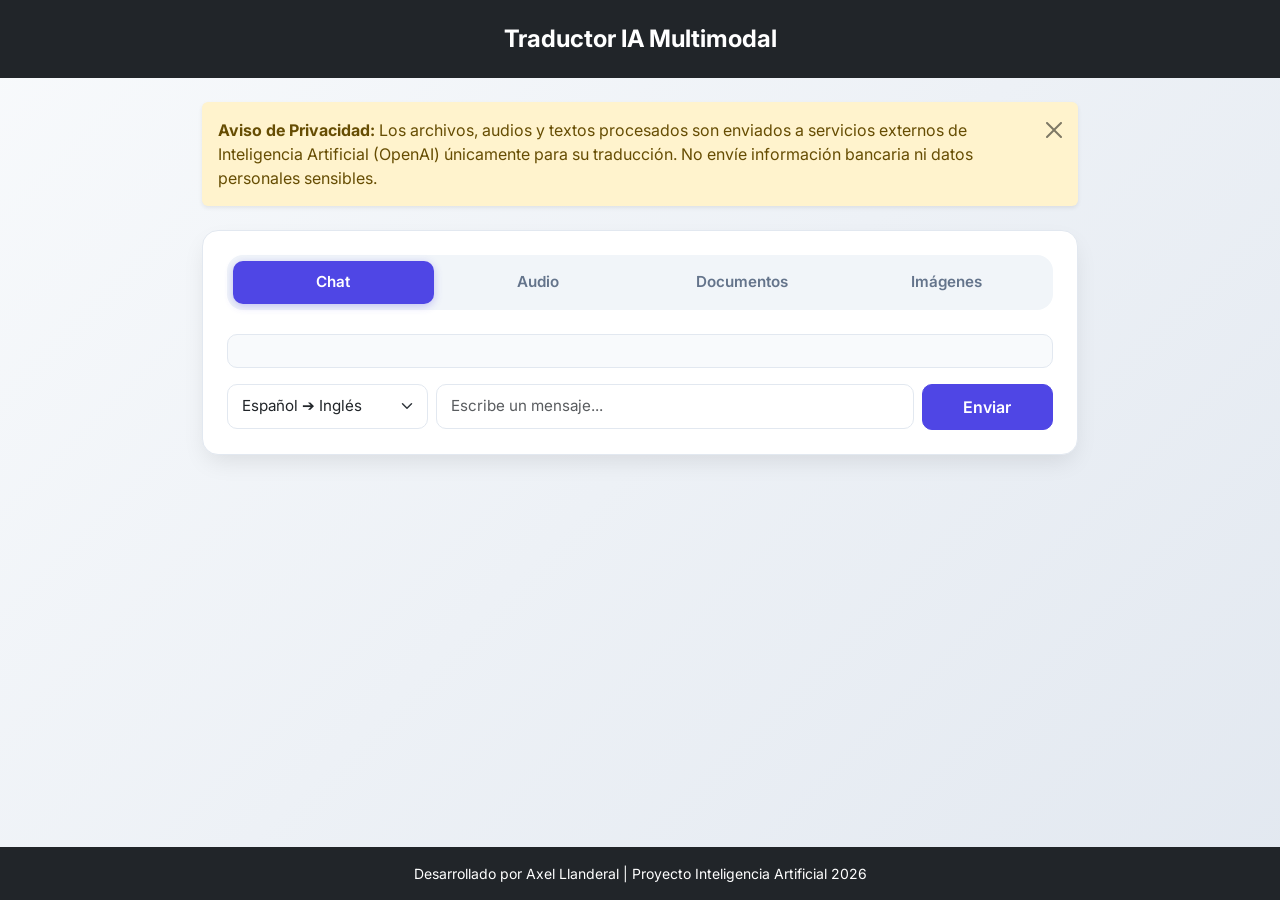
==== index.html @ 289b083f "Actualización de estilo V2" ====
<!DOCTYPE html>
<html lang="es">
<head>
    <meta charset="UTF-8">
    <meta name="viewport" content="width=device-width, initial-scale=1.0">
    <title>Traductor Multimodal IA</title>
    <!-- Fuente Inter desde Google Fonts -->
    <link rel="preconnect" href="https://fonts.googleapis.com">
    <link rel="preconnect" href="https://fonts.gstatic.com" crossorigin>
    <link href="https://fonts.googleapis.com/css2?family=Inter:wght@400;500;600;700&display=swap" rel="stylesheet">
    
    <link href="https://cdn.jsdelivr.net/npm/bootstrap@5.3.0/dist/css/bootstrap.min.css" rel="stylesheet">
    <link rel="stylesheet" href="assets/css/styles.css">
    <link rel="icon" href="data:,">
</head>
<body class="d-flex flex-column min-vh-100">

    <!-- Header / Navbar Principal -->
    <nav class="navbar navbar-dark bg-dark py-3">
        <div class="container justify-content-center">
            <span class="navbar-brand fw-bold fs-4 m-0">Traductor IA Multimodal</span>
        </div>
    </nav>

    <div class="container my-auto py-4 flex-grow-1">
        <!-- Banner de Privacidad -->
        <div class="alert alert-warning alert-dismissible fade show mb-4 border-0 shadow-sm" role="alert">
            <strong>Aviso de Privacidad:</strong> Los archivos, audios y textos procesados son enviados a servicios externos de Inteligencia Artificial (OpenAI) únicamente para su traducción. No envíe información bancaria ni datos personales sensibles.
            <button type="button" class="btn-close" data-bs-dismiss="alert" aria-label="Close"></button>
        </div>

        <!-- Tarjeta Principal Encapsuladora -->
        <div class="card p-3 p-md-4">
            <!-- Pestañas de Navegación -->
            <ul class="nav nav-pills nav-justified mb-4" id="mainTab" role="tablist">
                <li class="nav-item"><button class="nav-link active" id="chat-tab" data-bs-toggle="pill" data-bs-target="#chat-panel">Chat</button></li>
                <li class="nav-item"><button class="nav-link" id="audio-tab" data-bs-toggle="pill" data-bs-target="#audio-panel">Audio</button></li>
                <li class="nav-item"><button class="nav-link" id="doc-tab" data-bs-toggle="pill" data-bs-target="#doc-panel">Documentos</button></li>
                <li class="nav-item"><button class="nav-link" id="img-tab" data-bs-toggle="pill" data-bs-target="#img-panel">Imágenes</button></li>
            </ul>

            <div class="tab-content" id="mainTabContent">
                <!-- Módulo Chat -->
                <div class="tab-pane fade show active" id="chat-panel">
                    <div id="chat-history" class="mb-3"></div>
                    <form id="chat-form" class="row g-2">
                        <div class="col-12 col-md-3">
                            <select id="chat-direction" class="form-select">
                                <option value="es-en">Español ➔ Inglés</option>
                                <option value="en-es">Inglés ➔ Español</option>
                            </select>
                        </div>
                        <div class="col-12 col-md-7">
                            <input type="text" id="chat-input" class="form-control" placeholder="Escribe un mensaje...">
                        </div>
                        <div class="col-12 col-md-2">
                            <button type="submit" class="btn btn-primary w-100">Enviar</button>
                        </div>
                    </form>
                </div>

                <!-- Módulo Audio -->
                <div class="tab-pane fade" id="audio-panel">
                    <form id="audio-form">
                        <div class="mb-3">
                            <label for="audio-file" class="form-label fw-semibold">Subir archivo de audio (MP3, WAV, M4A - Máx 10MB)</label>
                            <input class="form-control" type="file" id="audio-file" accept=".mp3,.wav,.m4a">
                        </div>
                        <button type="submit" class="btn btn-primary">Traducir Audio</button>
                    </form>
                    <div id="audio-status" class="mt-3"></div>
                    <div id="audio-result" class="mt-3 d-none">
                        <h6 class="fw-bold">Transcripción Original:</h6>
                        <p id="audio-original" class="p-3 bg-light rounded border"></p>
                        <h6 class="fw-bold">Traducción:</h6>
                        <p id="audio-translated" class="p-3 bg-light fw-bold text-success rounded border"></p>
                        <audio id="audio-player" controls class="w-100 mt-2"></audio>
                    </div>
                </div>

                <!-- Módulo Documentos -->
                <div class="tab-pane fade" id="doc-panel">
                    <form id="doc-form">
                        <div class="mb-3">
                            <label for="doc-file" class="form-label fw-semibold">Subir documento (PDF, DOCX, TXT - Máx 10MB)</label>
                            <input class="form-control" type="file" id="doc-file" accept=".pdf,.docx,.txt">
                        </div>
                        <button type="submit" class="btn btn-primary">Traducir Documento</button>
                    </form>
                    <div id="doc-status" class="mt-3"></div>
                    <div id="doc-result" class="mt-3 d-none">
                        <h6 class="fw-bold">Traducción del Documento:</h6>
                        <div id="doc-translated-content" style="max-height: 400px; overflow-y: auto;"></div>
                    </div>
                </div>

                <!-- Módulo Imágenes -->
                <div class="tab-pane fade" id="img-panel">
                    <form id="img-form">
                        <div class="mb-3">
                            <label for="img-file" class="form-label fw-semibold">Subir imagen con texto (JPG, PNG - Máx 10MB)</label>
                            <input class="form-control" type="file" id="img-file" accept=".jpg,.jpeg,.png">
                        </div>
                        <button type="submit" class="btn btn-primary">Traducir Imagen</button>
                    </form>
                    <div id="img-status" class="mt-3"></div>
                    <div id="img-result" class="mt-3 d-none row g-3">
                        <div class="col-12 col-md-6">
                            <h6 class="fw-bold">Imagen Cargada:</h6>
                            <img id="img-preview" class="img-fluid rounded border shadow-sm" alt="Vista previa">
                        </div>
                        <div class="col-12 col-md-6">
                            <h6 class="fw-bold">Texto Traducido:</h6>
                            <div id="img-translated-text"></div>
                        </div>
                    </div>
                </div>
            </div>
        </div>
    </div>

    <!-- Footer -->
    <footer class="bg-dark text-white text-center py-3 mt-auto">
        <p class="mb-0 small">Desarrollado por Axel Llanderal | Proyecto Inteligencia Artificial 2026</p>
    </footer>

    <!-- Scripts -->
    <script src="https://cdn.jsdelivr.net/npm/bootstrap@5.3.0/dist/js/bootstrap.bundle.min.js"></script>
    <script src="assets/js/services/ApiService.js"></script>
    <script src="assets/js/components/ChatModule.js"></script>
    <script src="assets/js/components/AudioModule.js"></script>
    <script src="assets/js/components/DocumentModule.js"></script>
    <script src="assets/js/components/ImageModule.js"></script>
    <script src="assets/js/app.js"></script>
</body>
</html>
---- assets/css/styles.css ----
/* Variables Globales */
:root {
    --primary-color: #4f46e5;
    --primary-hover: #4338ca;
    --bg-gradient: linear-gradient(135deg, #f8fafc 0%, #e2e8f0 100%);
    --card-bg: #ffffff;
    --text-main: #1e293b;
    --text-muted: #64748b;
    --border-color: #e2e8f0;
    --radius-lg: 16px;
    --radius-md: 10px;
    --shadow-sm: 0 4px 6px -1px rgba(0, 0, 0, 0.05);
    --shadow-lg: 0 10px 25px -5px rgba(0, 0, 0, 0.1);
}

body {
    background: var(--bg-gradient);
    font-family: 'Inter', 'Segoe UI', system-ui, -apple-system, sans-serif;
    color: var(--text-main);
    min-height: 100vh;
}

/* Tarjeta Principal del Contenedor */
.container {
    max-width: 900px;
}

.card {
    background-color: var(--card-bg);
    border: 1px solid var(--border-color);
    border-radius: var(--radius-lg);
    box-shadow: var(--shadow-lg);
    transition: transform 0.2s ease, box-shadow 0.2s ease;
}

/* Navegación por Pestañas (Pills) */
.nav-pills {
    background: #f1f5f9;
    padding: 6px;
    border-radius: var(--radius-lg);
    gap: 4px;
}

.nav-pills .nav-link {
    color: var(--text-muted);
    font-weight: 600;
    font-size: 0.95rem;
    border-radius: var(--radius-md);
    padding: 10px 16px;
    transition: all 0.2s ease;
}

.nav-pills .nav-link:hover {
    color: var(--primary-color);
    background-color: rgba(79, 70, 229, 0.05);
}

.nav-pills .nav-link.active {
    background-color: var(--primary-color);
    color: #ffffff;
    box-shadow: 0 2px 8px rgba(79, 70, 229, 0.3);
}

/* Historial del Chat */
#chat-history {
    background-color: #f8fafc;
    border: 1px solid var(--border-color);
    border-radius: var(--radius-md);
    padding: 16px;
    max-height: 420px;
    overflow-y: auto;
}

/* Scrollbar Personalizado */
#chat-history::-webkit-scrollbar {
    width: 6px;
}
#chat-history::-webkit-scrollbar-thumb {
    background-color: #cbd5e1;
    border-radius: 10px;
}

/* Botones e Inputs */
.btn-primary {
    background-color: var(--primary-color);
    border-color: var(--primary-color);
    border-radius: var(--radius-md);
    font-weight: 600;
    padding: 10px 20px;
    transition: background-color 0.2s ease, transform 0.1s ease;
}

.btn-primary:hover {
    background-color: var(--primary-hover);
    border-color: var(--primary-hover);
    transform: translateY(-1px);
}

.form-control, .form-select {
    border-radius: var(--radius-md);
    border: 1px solid var(--border-color);
    padding: 10px 14px;
    font-size: 0.95rem;
}

.form-control:focus, .form-select:focus {
    border-color: var(--primary-color);
    box-shadow: 0 0 0 3px rgba(79, 70, 229, 0.15);
}

/* Módulos de Documentos e Imágenes */
#doc-translated-content, #img-translated-text {
    white-space: pre-wrap;
    word-break: break-word;
    background-color: #f8fafc;
    border: 1px solid var(--border-color);
    border-radius: var(--radius-md);
    padding: 16px;
    font-size: 0.95rem;
    color: var(--text-main);
}

/* Adaptación Responsiva para Celulares */
@media (max-width: 576px) {
    body {
        padding: 10px 0;
    }

    .nav-pills .nav-link {
        font-size: 0.85rem;
        padding: 8px 10px;
        text-align: center;
    }

    #chat-history {
        max-height: 320px;
    }

    .btn-primary {
        width: 100%;
        margin-top: 8px;
    }
}
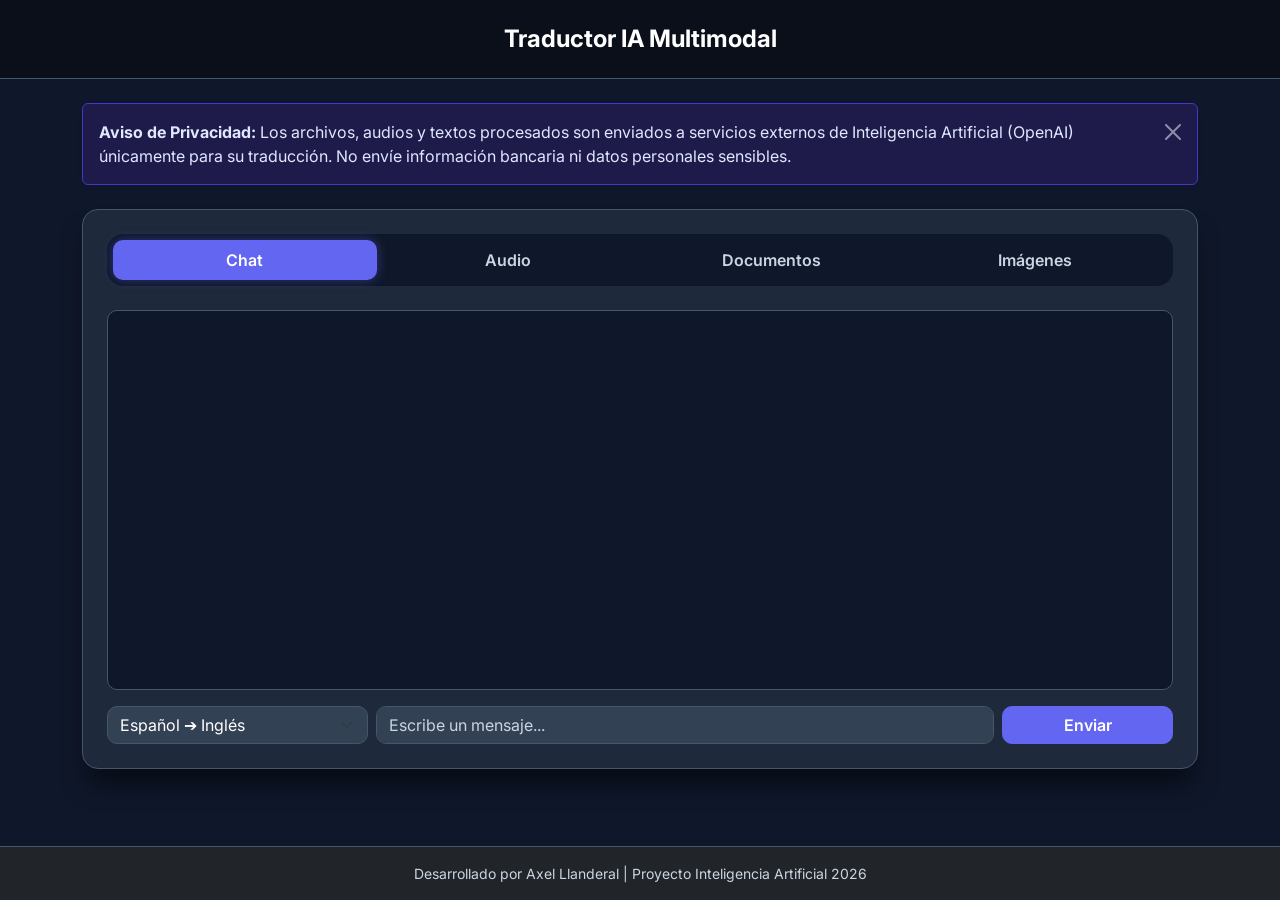
==== commit 09fe930c: "Agregar boton grabar audio" ====
--- a/index.html
+++ b/index.html
@@ -1,5 +1,6 @@
 <!DOCTYPE html>
 <html lang="es">
+
 <head>
     <meta charset="UTF-8">
     <meta name="viewport" content="width=device-width, initial-scale=1.0">
@@ -8,11 +9,12 @@
     <link rel="preconnect" href="https://fonts.googleapis.com">
     <link rel="preconnect" href="https://fonts.gstatic.com" crossorigin>
     <link href="https://fonts.googleapis.com/css2?family=Inter:wght@400;500;600;700&display=swap" rel="stylesheet">
-    
+
     <link href="https://cdn.jsdelivr.net/npm/bootstrap@5.3.0/dist/css/bootstrap.min.css" rel="stylesheet">
     <link rel="stylesheet" href="assets/css/styles.css">
     <link rel="icon" href="data:,">
 </head>
+
 <body class="d-flex flex-column min-vh-100">
 
     <!-- Header / Navbar Principal -->
@@ -25,7 +27,9 @@
     <div class="container my-auto py-4 flex-grow-1">
         <!-- Banner de Privacidad -->
         <div class="alert alert-warning alert-dismissible fade show mb-4 border-0 shadow-sm" role="alert">
-            <strong>Aviso de Privacidad:</strong> Los archivos, audios y textos procesados son enviados a servicios externos de Inteligencia Artificial (OpenAI) únicamente para su traducción. No envíe información bancaria ni datos personales sensibles.
+            <strong>Aviso de Privacidad:</strong> Los archivos, audios y textos procesados son enviados a servicios
+            externos de Inteligencia Artificial (OpenAI) únicamente para su traducción. No envíe información bancaria ni
+            datos personales sensibles.
             <button type="button" class="btn-close" data-bs-dismiss="alert" aria-label="Close"></button>
         </div>
 
@@ -33,10 +37,14 @@
         <div class="card p-3 p-md-4">
             <!-- Pestañas de Navegación -->
             <ul class="nav nav-pills nav-justified mb-4" id="mainTab" role="tablist">
-                <li class="nav-item"><button class="nav-link active" id="chat-tab" data-bs-toggle="pill" data-bs-target="#chat-panel">Chat</button></li>
-                <li class="nav-item"><button class="nav-link" id="audio-tab" data-bs-toggle="pill" data-bs-target="#audio-panel">Audio</button></li>
-                <li class="nav-item"><button class="nav-link" id="doc-tab" data-bs-toggle="pill" data-bs-target="#doc-panel">Documentos</button></li>
-                <li class="nav-item"><button class="nav-link" id="img-tab" data-bs-toggle="pill" data-bs-target="#img-panel">Imágenes</button></li>
+                <li class="nav-item"><button class="nav-link active" id="chat-tab" data-bs-toggle="pill"
+                        data-bs-target="#chat-panel">Chat</button></li>
+                <li class="nav-item"><button class="nav-link" id="audio-tab" data-bs-toggle="pill"
+                        data-bs-target="#audio-panel">Audio</button></li>
+                <li class="nav-item"><button class="nav-link" id="doc-tab" data-bs-toggle="pill"
+                        data-bs-target="#doc-panel">Documentos</button></li>
+                <li class="nav-item"><button class="nav-link" id="img-tab" data-bs-toggle="pill"
+                        data-bs-target="#img-panel">Imágenes</button></li>
             </ul>
 
             <div class="tab-content" id="mainTabContent">
@@ -61,13 +69,44 @@
 
                 <!-- Módulo Audio -->
                 <div class="tab-pane fade" id="audio-panel">
+                    <!-- Selector de Modo -->
+                    <div class="d-flex gap-2 mb-3">
+                        <button type="button" class="btn btn-outline-light btn-sm active" id="btn-mode-upload">Subir
+                            Archivo</button>
+                        <button type="button" class="btn btn-outline-light btn-sm" id="btn-mode-record">Grabar
+                            Micrófono</button>
+                    </div>
+
+                    <!-- Opción A: Subir Archivo -->
                     <form id="audio-form">
                         <div class="mb-3">
-                            <label for="audio-file" class="form-label fw-semibold">Subir archivo de audio (MP3, WAV, M4A - Máx 10MB)</label>
+                            <label for="audio-file" class="form-label fw-semibold">Subir archivo de audio (MP3, WAV, M4A
+                                - Máx 10MB)</label>
                             <input class="form-control" type="file" id="audio-file" accept=".mp3,.wav,.m4a">
                         </div>
                         <button type="submit" class="btn btn-primary">Traducir Audio</button>
                     </form>
+
+                    <!-- Opción B: Grabar Micrófono (Oculto por defecto) -->
+                    <div id="record-container" class="d-none">
+                        <div class="p-4 bg-dark rounded border text-center mb-3"
+                            style="border-color: var(--border-color) !important;">
+                            <p id="record-status-text" class="mb-3 text-muted">Haz clic en el botón para comenzar a
+                                hablar</p>
+                            <div class="d-flex justify-content-center align-items-center gap-3">
+                                <button type="button" id="btn-record-toggle"
+                                    class="btn btn-danger btn-lg rounded-circle p-3 d-flex align-items-center justify-content-center"
+                                    style="width: 60px; height: 60px;">
+                                    🎙️
+                                </button>
+                            </div>
+                            <audio id="record-preview" controls class="w-100 mt-3 d-none"></audio>
+                        </div>
+                        <button type="button" id="btn-send-recorded" class="btn btn-primary d-none">Traducir
+                            Grabación</button>
+                    </div>
+
+                    <!-- Indicadores de estado y resultado -->
                     <div id="audio-status" class="mt-3"></div>
                     <div id="audio-result" class="mt-3 d-none">
                         <h6 class="fw-bold">Transcripción Original:</h6>
@@ -82,7 +121,8 @@
                 <div class="tab-pane fade" id="doc-panel">
                     <form id="doc-form">
                         <div class="mb-3">
-                            <label for="doc-file" class="form-label fw-semibold">Subir documento (PDF, DOCX, TXT - Máx 10MB)</label>
+                            <label for="doc-file" class="form-label fw-semibold">Subir documento (PDF, DOCX, TXT - Máx
+                                10MB)</label>
                             <input class="form-control" type="file" id="doc-file" accept=".pdf,.docx,.txt">
                         </div>
                         <button type="submit" class="btn btn-primary">Traducir Documento</button>
@@ -98,7 +138,8 @@
                 <div class="tab-pane fade" id="img-panel">
                     <form id="img-form">
                         <div class="mb-3">
-                            <label for="img-file" class="form-label fw-semibold">Subir imagen con texto (JPG, PNG - Máx 10MB)</label>
+                            <label for="img-file" class="form-label fw-semibold">Subir imagen con texto (JPG, PNG - Máx
+                                10MB)</label>
                             <input class="form-control" type="file" id="img-file" accept=".jpg,.jpeg,.png">
                         </div>
                         <button type="submit" class="btn btn-primary">Traducir Imagen</button>
@@ -133,4 +174,5 @@
     <script src="assets/js/components/ImageModule.js"></script>
     <script src="assets/js/app.js"></script>
 </body>
+
 </html>
--- a/assets/css/styles.css
+++ b/assets/css/styles.css
@@ -1,143 +1,197 @@
-/* Variables Globales */
+/* Variables para Tema Oscuro Profesional */
 :root {
-    --primary-color: #4f46e5;
-    --primary-hover: #4338ca;
-    --bg-gradient: linear-gradient(135deg, #f8fafc 0%, #e2e8f0 100%);
-    --card-bg: #ffffff;
-    --text-main: #1e293b;
-    --text-muted: #64748b;
-    --border-color: #e2e8f0;
+    --bg-main: #0f172a;           /* Fondo principal oscuro */
+    --card-bg: #1e293b;           /* Contenedor principal */
+    --input-bg: #334155;          /* Cajas de texto e inputs */
+    --text-primary: #ffffff;      /* Texto principal blanco puro */
+    --text-muted: #cbd5e1;        /* Texto secundario gris claro */
+    --accent: #6366f1;            /* Morado neón/índigo */
+    --accent-hover: #4f46e5;
+    --border-color: #475569;
     --radius-lg: 16px;
     --radius-md: 10px;
-    --shadow-sm: 0 4px 6px -1px rgba(0, 0, 0, 0.05);
-    --shadow-lg: 0 10px 25px -5px rgba(0, 0, 0, 0.1);
 }
 
 body {
-    background: var(--bg-gradient);
-    font-family: 'Inter', 'Segoe UI', system-ui, -apple-system, sans-serif;
-    color: var(--text-main);
+    background-color: var(--bg-main) !important;
+    font-family: 'Inter', system-ui, -apple-system, sans-serif;
+    color: var(--text-primary) !important;
     min-height: 100vh;
 }
 
-/* Tarjeta Principal del Contenedor */
-.container {
-    max-width: 900px;
+/* Forzar color visible en todas las etiquetas y textos */
+label, .form-label, p, h5, h6, span, div {
+    color: var(--text-primary) !important;
 }
 
-.card {
-    background-color: var(--card-bg);
-    border: 1px solid var(--border-color);
-    border-radius: var(--radius-lg);
-    box-shadow: var(--shadow-lg);
-    transition: transform 0.2s ease, box-shadow 0.2s ease;
+/* Navbar y Footer */
+.navbar, footer {
+    background-color: #0b0f19 !important;
+    border-bottom: 1px solid var(--border-color);
+}
+footer {
+    border-top: 1px solid var(--border-color);
+    border-bottom: none;
+}
+footer p {
+    color: var(--text-muted) !important;
 }
 
-/* Navegación por Pestañas (Pills) */
+/* Tarjeta Principal */
+.card {
+    background-color: var(--card-bg) !important;
+    border: 1px solid var(--border-color) !important;
+    border-radius: var(--radius-lg);
+    box-shadow: 0 20px 25px -5px rgba(0, 0, 0, 0.5);
+}
+
+/* Pestañas de Navegación */
 .nav-pills {
-    background: #f1f5f9;
+    background-color: #0f172a;
     padding: 6px;
     border-radius: var(--radius-lg);
-    gap: 4px;
 }
 
 .nav-pills .nav-link {
-    color: var(--text-muted);
+    color: var(--text-muted) !important;
     font-weight: 600;
-    font-size: 0.95rem;
     border-radius: var(--radius-md);
-    padding: 10px 16px;
     transition: all 0.2s ease;
 }
 
 .nav-pills .nav-link:hover {
-    color: var(--primary-color);
-    background-color: rgba(79, 70, 229, 0.05);
+    color: var(--text-primary) !important;
+    background-color: rgba(255, 255, 255, 0.05);
 }
 
 .nav-pills .nav-link.active {
-    background-color: var(--primary-color);
-    color: #ffffff;
-    box-shadow: 0 2px 8px rgba(79, 70, 229, 0.3);
+    background-color: var(--accent) !important;
+    color: #ffffff !important;
+    box-shadow: 0 0 12px rgba(99, 102, 241, 0.4);
 }
 
 /* Historial del Chat */
 #chat-history {
-    background-color: #f8fafc;
-    border: 1px solid var(--border-color);
+    background-color: #0f172a !important;
+    border: 1px solid var(--border-color) !important;
     border-radius: var(--radius-md);
     padding: 16px;
-    max-height: 420px;
+    min-height: 380px;
+    max-height: 450px;
     overflow-y: auto;
 }
 
-/* Scrollbar Personalizado */
-#chat-history::-webkit-scrollbar {
-    width: 6px;
+/* Globos de mensaje dentro del Chat */
+#chat-history .card, 
+#chat-history div[class*="border-"] {
+    background-color: var(--card-bg) !important;
+    border-color: var(--border-color) !important;
 }
-#chat-history::-webkit-scrollbar-thumb {
-    background-color: #cbd5e1;
-    border-radius: 10px;
+/* Forzar contraste alto en las traducciones del chat */
+#chat-history .text-muted,
+#chat-history p,
+#chat-history small,
+#chat-history span {
+    color: #e2e8f0 !important; /* Gris claro de alto contraste */
 }
 
-/* Botones e Inputs */
+#chat-history strong {
+    color: #38bdf8 !important; /* Azul neón brillante para los encabezados como "Traducción:" */
+}
+
+/* Inputs, Selects y Botón de archivo */
+.form-control, .form-select {
+    background-color: var(--input-bg) !important;
+    border: 1px solid var(--border-color) !important;
+    color: var(--text-primary) !important;
+    border-radius: var(--radius-md);
+}
+
+.form-control::placeholder {
+    color: var(--text-muted) !important;
+}
+
+.form-control:focus, .form-select:focus {
+    border-color: var(--accent) !important;
+    box-shadow: 0 0 0 3px rgba(99, 102, 241, 0.25) !important;
+}
+
+/* Botones */
 .btn-primary {
-    background-color: var(--primary-color);
-    border-color: var(--primary-color);
+    background-color: var(--accent) !important;
+    border-color: var(--accent) !important;
+    color: #ffffff !important;
     border-radius: var(--radius-md);
     font-weight: 600;
-    padding: 10px 20px;
-    transition: background-color 0.2s ease, transform 0.1s ease;
 }
 
 .btn-primary:hover {
-    background-color: var(--primary-hover);
-    border-color: var(--primary-hover);
-    transform: translateY(-1px);
+    background-color: var(--accent-hover) !important;
 }
 
-.form-control, .form-select {
+/* Áreas de resultados (Audio, Documentos, Imagen) */
+#doc-translated-content, 
+#img-translated-text, 
+#audio-original, 
+#audio-translated {
+    background-color: #0f172a !important;
+    border: 1px solid var(--border-color) !important;
+    color: var(--text-primary) !important;
     border-radius: var(--radius-md);
-    border: 1px solid var(--border-color);
-    padding: 10px 14px;
-    font-size: 0.95rem;
 }
 
-.form-control:focus, .form-select:focus {
-    border-color: var(--primary-color);
-    box-shadow: 0 0 0 3px rgba(79, 70, 229, 0.15);
+/* Banner de Alerta de Privacidad */
+.alert-warning {
+    background-color: #1e1b4b !important;
+    color: #e0e7ff !important;
+    border: 1px solid #4338ca !important;
+}
+.alert-warning strong, .alert-warning span {
+    color: #e0e7ff !important;
+}
+.alert-warning .btn-close {
+    filter: invert(1);
+}
+/* Corrección de alertas en modo oscuro para status de audio, documentos e imágenes */
+#audio-status.alert-danger,
+#doc-status.alert-danger,
+#img-status.alert-danger,
+.alert-danger {
+    background-color: #450a0a !important; /* Rojo vino oscuro */
+    border: 1px solid #991b1b !important; /* Borde rojo carmesí */
+    color: #fca5a5 !important;           /* Texto rosa claro legible */
+    border-radius: var(--radius-md) !important;
 }
 
-/* Módulos de Documentos e Imágenes */
-#doc-translated-content, #img-translated-text {
-    white-space: pre-wrap;
-    word-break: break-word;
-    background-color: #f8fafc;
-    border: 1px solid var(--border-color);
-    border-radius: var(--radius-md);
-    padding: 16px;
-    font-size: 0.95rem;
-    color: var(--text-main);
+#audio-status.alert-success,
+#doc-status.alert-success,
+#img-status.alert-success,
+.alert-success {
+    background-color: #052e16 !important; /* Verde bosque oscuro */
+    border: 1px solid #166534 !important; /* Borde verde */
+    color: #86efac !important;           /* Texto verde claro legible */
+    border-radius: var(--radius-md) !important;
+}
+/* Botones de selector de modo */
+#btn-mode-upload.active, #btn-mode-record.active {
+    background-color: var(--accent) !important;
+    border-color: var(--accent) !important;
+    color: #fff !important;
 }
 
-/* Adaptación Responsiva para Celulares */
-@media (max-width: 576px) {
-    body {
-        padding: 10px 0;
+/* Efecto de pulso al grabar */
+.pulse-animation {
+    animation: pulse 1.5s infinite;
+}
+
+@keyframes pulse {
+    0% {
+        box-shadow: 0 0 0 0 rgba(220, 38, 38, 0.7);
     }
-
-    .nav-pills .nav-link {
-        font-size: 0.85rem;
-        padding: 8px 10px;
-        text-align: center;
+    70% {
+        box-shadow: 0 0 0 15px rgba(220, 38, 38, 0);
     }
-
-    #chat-history {
-        max-height: 320px;
-    }
-
-    .btn-primary {
-        width: 100%;
-        margin-top: 8px;
+    100% {
+        box-shadow: 0 0 0 0 rgba(220, 38, 38, 0);
     }
 }
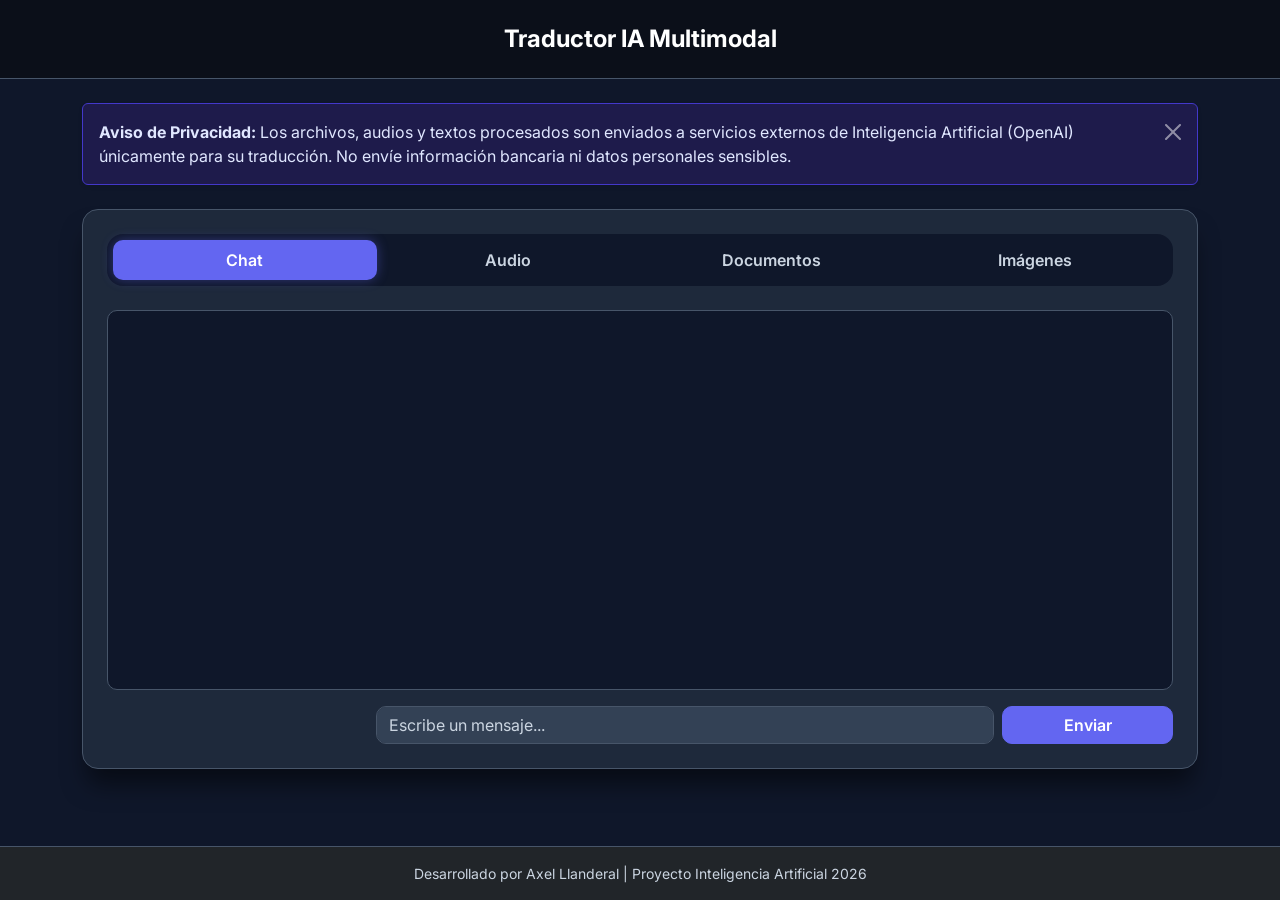
==== commit 07da0549: "Seleccionar corractamente el lenguaje V4" ====
--- a/index.html
+++ b/index.html
@@ -53,9 +53,9 @@
                     <div id="chat-history" class="mb-3"></div>
                     <form id="chat-form" class="row g-2">
                         <div class="col-12 col-md-3">
-                            <select id="chat-direction" class="form-select">
-                                <option value="es-en">Español ➔ Inglés</option>
-                                <option value="en-es">Inglés ➔ Español</option>
+                            <!-- Opción recomendada: Ocultarlo con d-none -->
+                            <select id="chat-direction" class="d-none">
+                                <option value="auto" selected>Auto</option>
                             </select>
                         </div>
                         <div class="col-12 col-md-7">
@@ -81,7 +81,7 @@
                     <form id="audio-form">
                         <div class="mb-3">
                             <label for="audio-file" class="form-label fw-semibold">Subir archivo de audio (MP3, WAV, M4A
-                                - Máx 10MB)</label>
+                                - Máx 5MB)</label>
                             <input class="form-control" type="file" id="audio-file" accept=".mp3,.wav,.m4a">
                         </div>
                         <button type="submit" class="btn btn-primary">Traducir Audio</button>
@@ -122,7 +122,7 @@
                     <form id="doc-form">
                         <div class="mb-3">
                             <label for="doc-file" class="form-label fw-semibold">Subir documento (PDF, DOCX, TXT - Máx
-                                10MB)</label>
+                                5MB)</label>
                             <input class="form-control" type="file" id="doc-file" accept=".pdf,.docx,.txt">
                         </div>
                         <button type="submit" class="btn btn-primary">Traducir Documento</button>
@@ -139,7 +139,7 @@
                     <form id="img-form">
                         <div class="mb-3">
                             <label for="img-file" class="form-label fw-semibold">Subir imagen con texto (JPG, PNG - Máx
-                                10MB)</label>
+                                5MB)</label>
                             <input class="form-control" type="file" id="img-file" accept=".jpg,.jpeg,.png">
                         </div>
                         <button type="submit" class="btn btn-primary">Traducir Imagen</button>
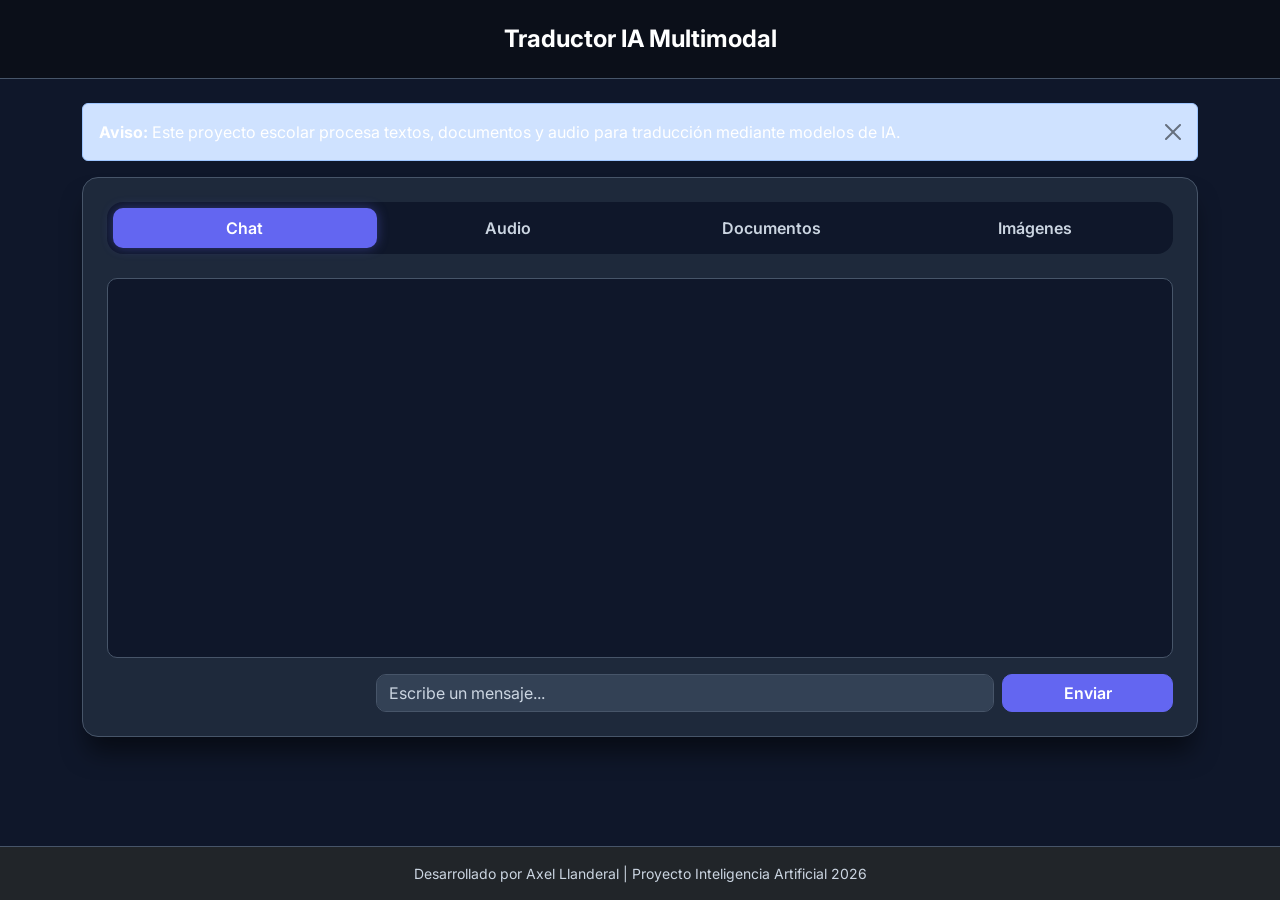
==== commit e8ed0968: "Intentar quitar banner" ====
--- a/index.html
+++ b/index.html
@@ -26,10 +26,10 @@
 
     <div class="container my-auto py-4 flex-grow-1">
         <!-- Banner de Privacidad -->
-        <div class="alert alert-warning alert-dismissible fade show mb-4 border-0 shadow-sm" role="alert">
-            <strong>Aviso de Privacidad:</strong> Los archivos, audios y textos procesados son enviados a servicios
-            externos de Inteligencia Artificial (OpenAI) únicamente para su traducción. No envíe información bancaria ni
-            datos personales sensibles.
+        <!-- Cambia el texto del banner por este más neutro -->
+        <div class="alert alert-primary alert-dismissible fade show" role="alert">
+            <strong>Aviso:</strong> Este proyecto escolar procesa textos, documentos y audio para traducción mediante
+            modelos de IA.
             <button type="button" class="btn-close" data-bs-dismiss="alert" aria-label="Close"></button>
         </div>
 
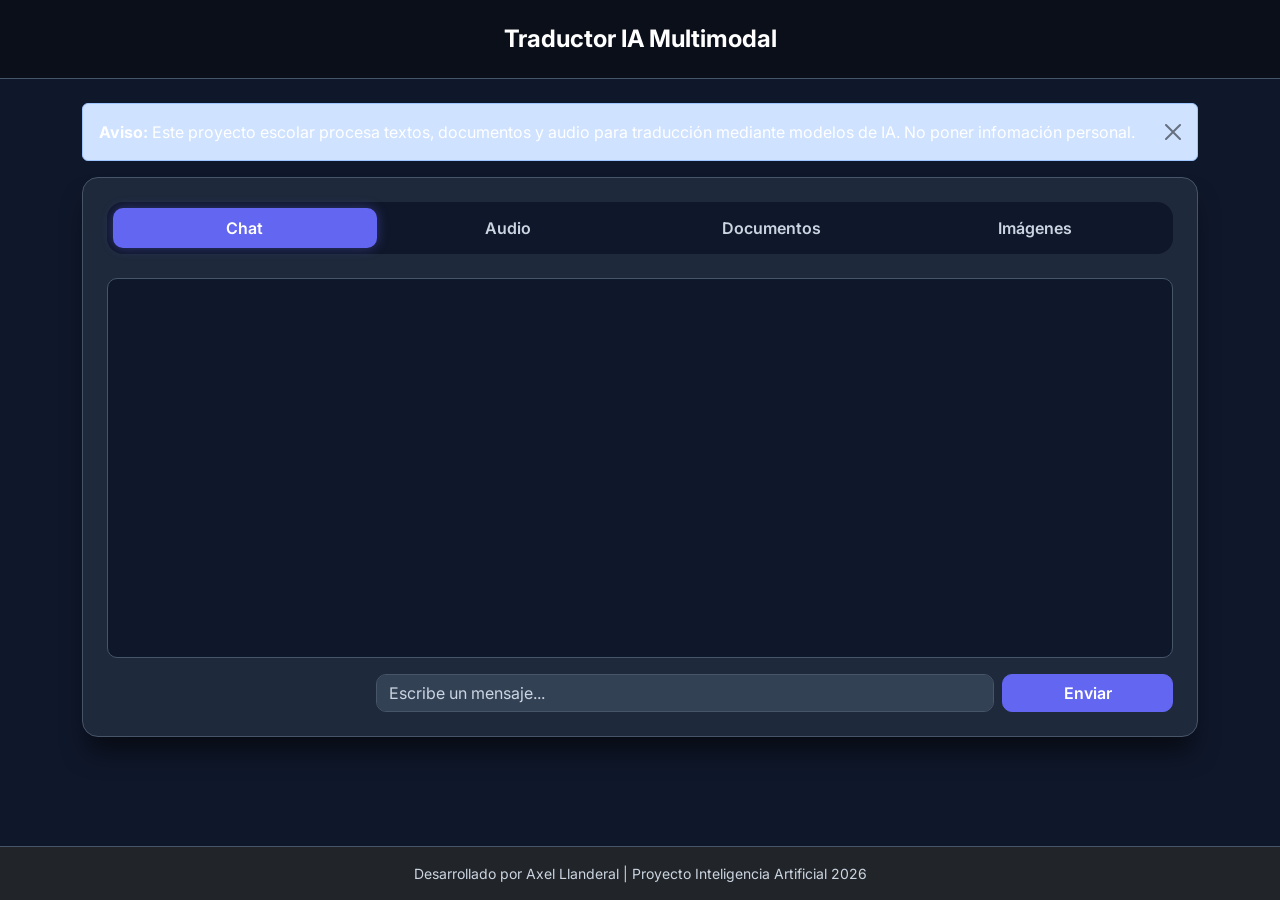
==== commit a0936b3b: "Intentar quitar banner V2" ====
--- a/index.html
+++ b/index.html
@@ -29,7 +29,7 @@
         <!-- Cambia el texto del banner por este más neutro -->
         <div class="alert alert-primary alert-dismissible fade show" role="alert">
             <strong>Aviso:</strong> Este proyecto escolar procesa textos, documentos y audio para traducción mediante
-            modelos de IA.
+            modelos de IA. No poner infomación personal.
             <button type="button" class="btn-close" data-bs-dismiss="alert" aria-label="Close"></button>
         </div>
 
